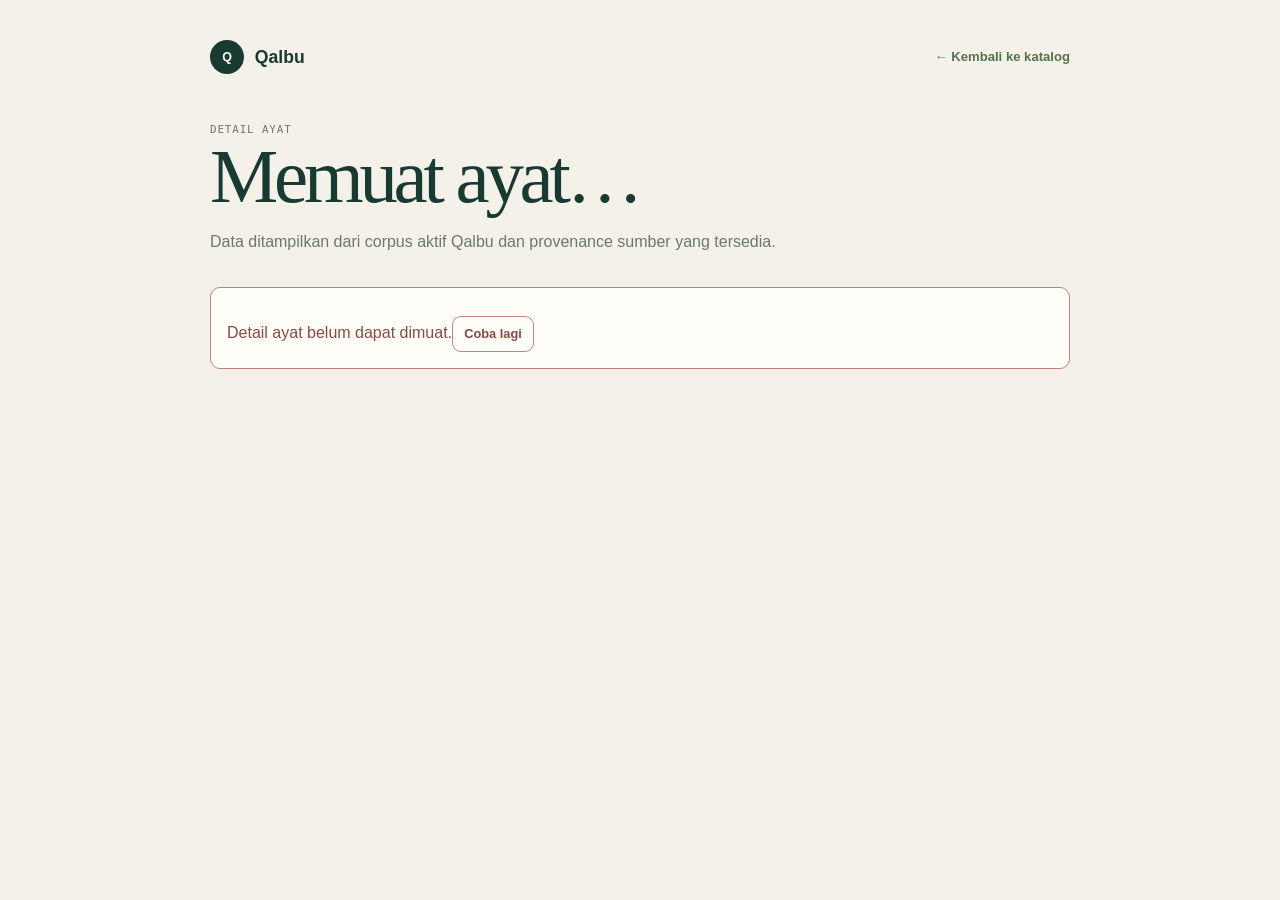
==== frontend/dataset-detail.html @ edd4d3d6 "feat(dataset): add verse of day, verse detail, and intent routing Adds deterministic Ayat Hari Ini s" ====
<!doctype html>
<html lang="id">
<head>
  <meta charset="utf-8">
  <meta name="viewport" content="width=device-width, initial-scale=1">
  <meta name="theme-color" content="#173A31">
  <title>Detail Ayat — Qalbu</title>
  <style>
    :root{--canvas:#f4f1e9;--paper:#fffdf8;--ink:#173a31;--moss:#55724e;--mist:#e8efe2;--line:#d8d8cc;--muted:#6b776f;--alert:#8a4a44}*{box-sizing:border-box}html{background:var(--canvas)}body{margin:0;color:var(--ink);font:16px/1.55 Geist,ui-sans-serif,sans-serif}.shell{width:min(860px,calc(100% - 32px));margin:0 auto;padding:2.5rem 0 4rem}.topbar{display:flex;align-items:center;justify-content:space-between;gap:1rem;margin-bottom:3rem}.brand{display:flex;align-items:center;gap:.65rem;color:var(--ink);font-weight:700;font-size:1.1rem;text-decoration:none}.mark{display:grid;place-items:center;width:2.15rem;height:2.15rem;border-radius:50%;background:var(--ink);color:var(--paper);font-size:.78rem}.back{color:var(--moss);font-size:.82rem;font-weight:700;text-decoration:none}.back:hover{text-decoration:underline}.eyebrow{margin:0 0 .55rem;color:var(--moss);font-family:ui-monospace,monospace;font-size:.68rem;letter-spacing:.08em;text-transform:uppercase}.hero h1{margin:0;font-family:Georgia,"Times New Roman",serif;font-size:clamp(2.35rem,6vw,4.8rem);font-weight:400;letter-spacing:-.055em;line-height:.98}.hero p{margin:1rem 0 0;color:var(--muted)}.status{margin:2rem 0;padding:1rem;border:1px solid var(--line);border-radius:10px;background:var(--paper);color:var(--muted)}.status.error{border-color:#be857e;color:var(--alert)}.retry{margin-top:.75rem;min-height:36px;border:1px solid #be857e;border-radius:9px;background:transparent;color:var(--alert);padding:.35rem .7rem;font:inherit;font-size:.8rem;font-weight:700;cursor:pointer}.verse-card{margin-top:2rem;border:1px solid var(--line);background:var(--paper)}.verse-head{display:flex;justify-content:space-between;gap:1rem;padding:1rem 1.1rem;border-bottom:1px solid var(--line)}.verse-head h2{margin:0;font-size:1rem}.verse-head span{color:var(--muted);font-family:ui-monospace,monospace;font-size:.78rem}.arabic{margin:0;padding:1.3rem 1.1rem;border-bottom:1px solid var(--line);font-family:"Noto Naskh Arabic",Amiri,serif;font-size:2rem;line-height:2.1;text-align:right}.translation{margin:0;padding:1rem 1.1rem;color:#30483f;line-height:1.8}.section{padding:1rem 1.1rem;border-top:1px solid var(--line)}.section summary{cursor:pointer;color:var(--muted);font-size:.82rem;font-weight:700}.section p{margin:.65rem 0 0;color:#30483f;line-height:1.8}.source{padding:.8rem 1.1rem;border-top:1px solid var(--line);background:#f2f1eb;color:var(--muted);font-size:.74rem}@media(max-width:600px){.shell{width:min(100% - 24px,860px);padding-top:1.25rem}.topbar{margin-bottom:2.5rem}.verse-head{display:block}.verse-head span{display:block;margin-top:.3rem}.arabic{font-size:1.65rem}}
  </style>
</head>
<body>
  <main class="shell">
    <nav class="topbar" aria-label="Navigasi utama"><a class="brand" href="/"><span class="mark">Q</span>Qalbu</a><a class="back" href="/dataset">← Kembali ke katalog</a></nav>
    <header class="hero"><p class="eyebrow">Detail Ayat</p><h1 id="title">Memuat ayat…</h1><p>Data ditampilkan dari corpus aktif Qalbu dan provenance sumber yang tersedia.</p></header>
    <div class="status" id="status" role="status" aria-live="polite">Memuat detail ayat…</div>
    <article class="verse-card" id="verse-card" hidden></article>
  </main>
  <script>
    const statusNode=document.querySelector('#status'),card=document.querySelector('#verse-card'),title=document.querySelector('#title');
    const parts=location.pathname.split('/').filter(Boolean),surah=parts.at(-2),ayah=parts.at(-1),endpoint='/api/v1/dataset/verses/'+encodeURIComponent(surah)+'/'+encodeURIComponent(ayah);
    const text=(tag,value,className)=>{const node=document.createElement(tag);node.textContent=value||'';if(className)node.className=className;return node};
    function showError(message){statusNode.className='status error';statusNode.replaceChildren(text('span',message));const retry=document.createElement('button');retry.type='button';retry.className='retry';retry.textContent='Coba lagi';retry.onclick=load;statusNode.append(retry)}
    function render(data){title.textContent=data.surah_name+' '+data.surah_number+':'+data.ayah_start;statusNode.hidden=true;const head=document.createElement('header');head.className='verse-head';head.append(text('h2',data.surah_name),text('span',data.surah_number+':'+data.ayah_start));const arabic=text('blockquote',data.arabic_text||'Teks Arab belum tersedia','arabic');arabic.lang='ar';arabic.dir='rtl';const translation=text('p',data.translation||'Terjemahan belum tersedia','translation');card.append(head,arabic,translation);if(data.tafsir){const section=document.createElement('details');section.className='section';section.append(text('summary','Baca tafsir sumber'),text('p',data.tafsir));card.append(section)}card.append(text('small',data.source_status,'source'));card.hidden=false}
    async function load(){statusNode.hidden=false;statusNode.className='status';statusNode.textContent='Memuat detail ayat…';card.replaceChildren();card.hidden=true;try{const response=await fetch(endpoint);let body={};try{body=await response.json()}catch(_){ }if(!response.ok)throw new Error(body.detail?.message||'Detail ayat belum dapat dimuat.');render(body)}catch(error){showError(error.message)}}
    load();
  </script>
</body>
</html>
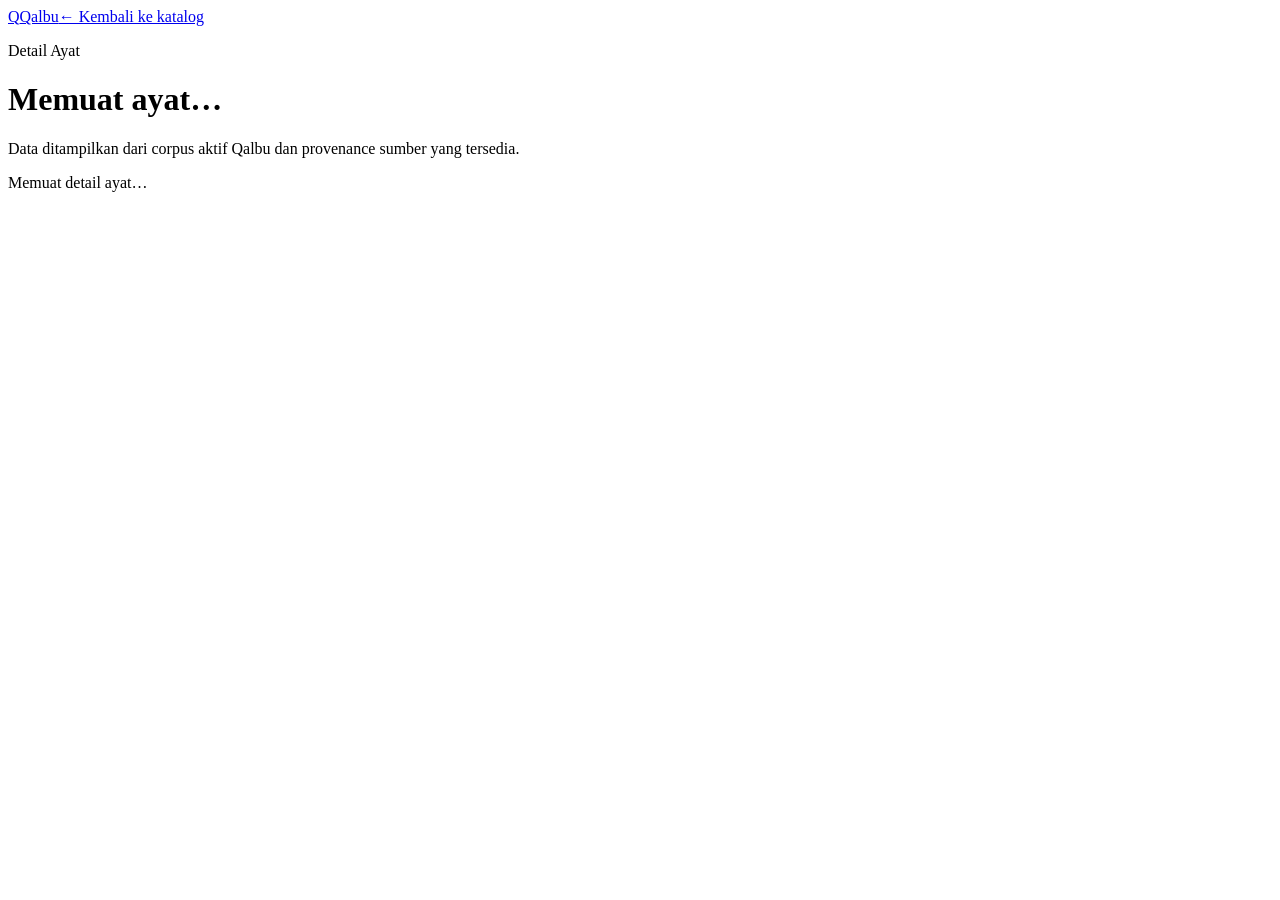
==== commit 432694e8: "feat!: replace cloud providers with local Ollama and PostgreSQL - Gemini and Jina adapters replaced " ====
--- a/frontend/dataset-detail.html
+++ b/frontend/dataset-detail.html
@@ -4,10 +4,9 @@
   <meta charset="utf-8">
   <meta name="viewport" content="width=device-width, initial-scale=1">
   <meta name="theme-color" content="#173A31">
-  <title>Detail Ayat — Qalbu</title>
-  <style>
-    :root{--canvas:#f4f1e9;--paper:#fffdf8;--ink:#173a31;--moss:#55724e;--mist:#e8efe2;--line:#d8d8cc;--muted:#6b776f;--alert:#8a4a44}*{box-sizing:border-box}html{background:var(--canvas)}body{margin:0;color:var(--ink);font:16px/1.55 Geist,ui-sans-serif,sans-serif}.shell{width:min(860px,calc(100% - 32px));margin:0 auto;padding:2.5rem 0 4rem}.topbar{display:flex;align-items:center;justify-content:space-between;gap:1rem;margin-bottom:3rem}.brand{display:flex;align-items:center;gap:.65rem;color:var(--ink);font-weight:700;font-size:1.1rem;text-decoration:none}.mark{display:grid;place-items:center;width:2.15rem;height:2.15rem;border-radius:50%;background:var(--ink);color:var(--paper);font-size:.78rem}.back{color:var(--moss);font-size:.82rem;font-weight:700;text-decoration:none}.back:hover{text-decoration:underline}.eyebrow{margin:0 0 .55rem;color:var(--moss);font-family:ui-monospace,monospace;font-size:.68rem;letter-spacing:.08em;text-transform:uppercase}.hero h1{margin:0;font-family:Georgia,"Times New Roman",serif;font-size:clamp(2.35rem,6vw,4.8rem);font-weight:400;letter-spacing:-.055em;line-height:.98}.hero p{margin:1rem 0 0;color:var(--muted)}.status{margin:2rem 0;padding:1rem;border:1px solid var(--line);border-radius:10px;background:var(--paper);color:var(--muted)}.status.error{border-color:#be857e;color:var(--alert)}.retry{margin-top:.75rem;min-height:36px;border:1px solid #be857e;border-radius:9px;background:transparent;color:var(--alert);padding:.35rem .7rem;font:inherit;font-size:.8rem;font-weight:700;cursor:pointer}.verse-card{margin-top:2rem;border:1px solid var(--line);background:var(--paper)}.verse-head{display:flex;justify-content:space-between;gap:1rem;padding:1rem 1.1rem;border-bottom:1px solid var(--line)}.verse-head h2{margin:0;font-size:1rem}.verse-head span{color:var(--muted);font-family:ui-monospace,monospace;font-size:.78rem}.arabic{margin:0;padding:1.3rem 1.1rem;border-bottom:1px solid var(--line);font-family:"Noto Naskh Arabic",Amiri,serif;font-size:2rem;line-height:2.1;text-align:right}.translation{margin:0;padding:1rem 1.1rem;color:#30483f;line-height:1.8}.section{padding:1rem 1.1rem;border-top:1px solid var(--line)}.section summary{cursor:pointer;color:var(--muted);font-size:.82rem;font-weight:700}.section p{margin:.65rem 0 0;color:#30483f;line-height:1.8}.source{padding:.8rem 1.1rem;border-top:1px solid var(--line);background:#f2f1eb;color:var(--muted);font-size:.74rem}@media(max-width:600px){.shell{width:min(100% - 24px,860px);padding-top:1.25rem}.topbar{margin-bottom:2.5rem}.verse-head{display:block}.verse-head span{display:block;margin-top:.3rem}.arabic{font-size:1.65rem}}
-  </style>
+  <title>Detail Ayat · Qalbu</title>
+  <link rel="stylesheet" href="/assets/css/tokens.css">
+  <link rel="stylesheet" href="/assets/css/verse.css">
 </head>
 <body>
   <main class="shell">
@@ -16,14 +15,6 @@
     <div class="status" id="status" role="status" aria-live="polite">Memuat detail ayat…</div>
     <article class="verse-card" id="verse-card" hidden></article>
   </main>
-  <script>
-    const statusNode=document.querySelector('#status'),card=document.querySelector('#verse-card'),title=document.querySelector('#title');
-    const parts=location.pathname.split('/').filter(Boolean),surah=parts.at(-2),ayah=parts.at(-1),endpoint='/api/v1/dataset/verses/'+encodeURIComponent(surah)+'/'+encodeURIComponent(ayah);
-    const text=(tag,value,className)=>{const node=document.createElement(tag);node.textContent=value||'';if(className)node.className=className;return node};
-    function showError(message){statusNode.className='status error';statusNode.replaceChildren(text('span',message));const retry=document.createElement('button');retry.type='button';retry.className='retry';retry.textContent='Coba lagi';retry.onclick=load;statusNode.append(retry)}
-    function render(data){title.textContent=data.surah_name+' '+data.surah_number+':'+data.ayah_start;statusNode.hidden=true;const head=document.createElement('header');head.className='verse-head';head.append(text('h2',data.surah_name),text('span',data.surah_number+':'+data.ayah_start));const arabic=text('blockquote',data.arabic_text||'Teks Arab belum tersedia','arabic');arabic.lang='ar';arabic.dir='rtl';const translation=text('p',data.translation||'Terjemahan belum tersedia','translation');card.append(head,arabic,translation);if(data.tafsir){const section=document.createElement('details');section.className='section';section.append(text('summary','Baca tafsir sumber'),text('p',data.tafsir));card.append(section)}card.append(text('small',data.source_status,'source'));card.hidden=false}
-    async function load(){statusNode.hidden=false;statusNode.className='status';statusNode.textContent='Memuat detail ayat…';card.replaceChildren();card.hidden=true;try{const response=await fetch(endpoint);let body={};try{body=await response.json()}catch(_){ }if(!response.ok)throw new Error(body.detail?.message||'Detail ayat belum dapat dimuat.');render(body)}catch(error){showError(error.message)}}
-    load();
-  </script>
+  <script type="module" src="/assets/js/verse.js"></script>
 </body>
 </html>
